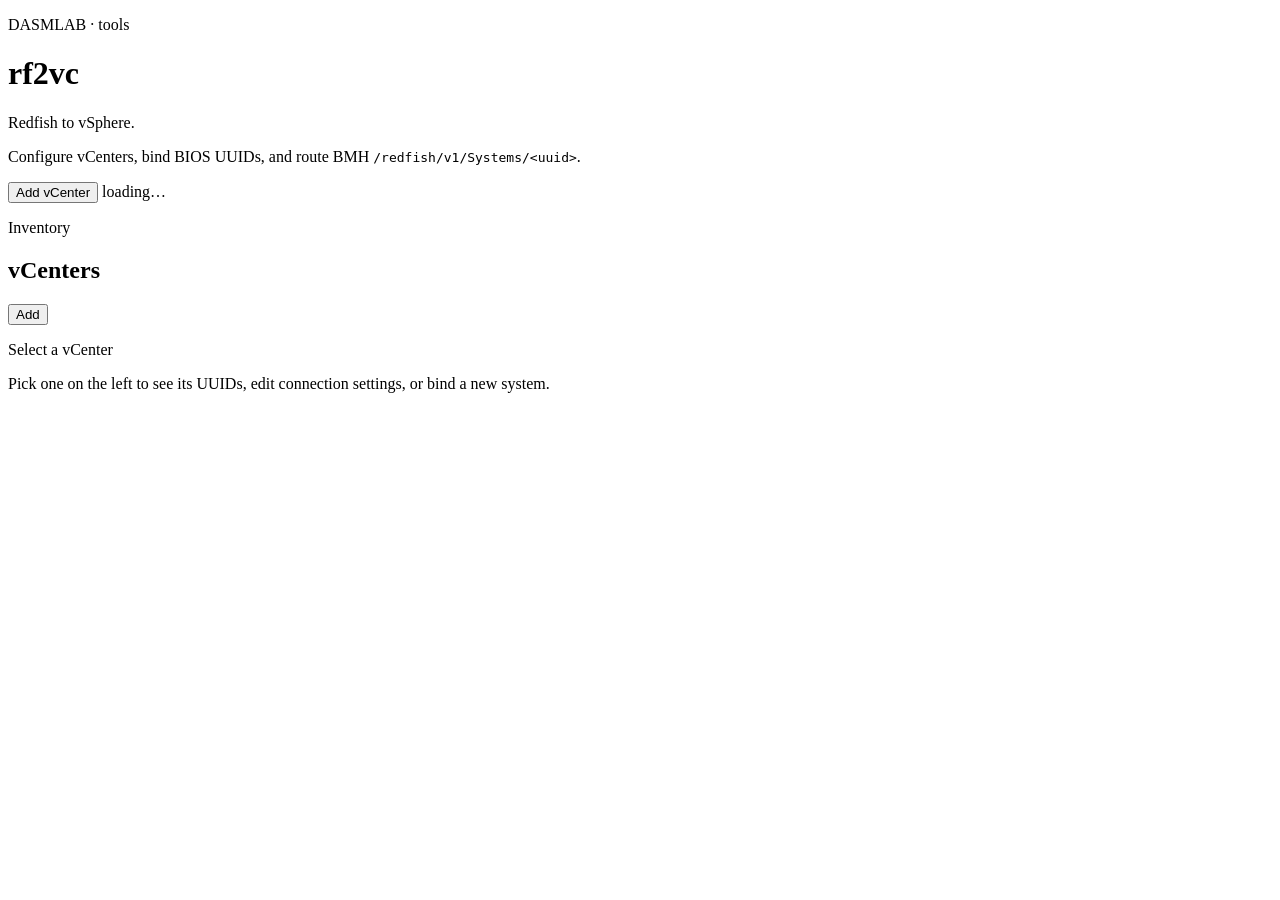
==== web/index.html @ b0296de5 "Make rf2vc public with portable OpenShift manifests. Drop GHCR pull-secret requirements, link images" ====
<!DOCTYPE html>
<html lang="en">
<head>
  <meta charset="utf-8" />
  <meta name="viewport" content="width=device-width, initial-scale=1" />
  <title>rf2vc · DASMLAB</title>
  <link rel="preconnect" href="https://fonts.googleapis.com" />
  <link rel="preconnect" href="https://fonts.gstatic.com" crossorigin />
  <link href="https://fonts.googleapis.com/css2?family=Fraunces:opsz,wght@9..144,600;9..144,700&family=Source+Sans+3:wght@400;600;700&display=swap" rel="stylesheet" />
  <link rel="stylesheet" href="/static/app.css" />
</head>
<body>
  <div class="page">
    <header class="hero-strip rise">
      <div class="hero-noise" aria-hidden="true"></div>
      <div class="hero-orb a" aria-hidden="true"></div>
      <div class="hero-orb b" aria-hidden="true"></div>
      <div class="hero-content">
        <p class="caps">DASMLAB · tools</p>
        <h1 class="brand">rf2vc</h1>
        <p class="headline">Redfish to vSphere.</p>
        <p class="lede">Configure vCenters, bind BIOS UUIDs, and route BMH <code>/redfish/v1/Systems/&lt;uuid&gt;</code>.</p>
        <div class="cta-row">
          <button type="button" class="pill primary" id="btnAddVC">Add vCenter</button>
          <span class="status-chip" id="statusLine">loading…</span>
        </div>
      </div>
    </header>

    <section class="workspace rise" style="--d:80ms">
      <aside class="shell vc-pane">
        <div class="pane-head">
          <div>
            <p class="caps">Inventory</p>
            <h2 class="pane-title">vCenters</h2>
          </div>
          <button type="button" class="pill ghost sm" id="btnAddVC2">Add</button>
        </div>
        <div id="vcList" class="vc-list"></div>
      </aside>

      <main class="shell detail-pane" id="detailPane">
        <div id="detailBody">
          <div class="empty-state">
            <div class="ph-icon" aria-hidden="true"></div>
            <p class="empty-title">Select a vCenter</p>
            <p>Pick one on the left to see its UUIDs, edit connection settings, or bind a new system.</p>
          </div>
        </div>
      </main>
    </section>
  </div>

  <template id="tplVCForm">
    <form class="vc-form" id="vcForm">
      <input type="hidden" name="id" />
      <label>Name <input name="name" required placeholder="lab-vc" /></label>
      <label>URL <input name="url" required placeholder="https://vcenter.example.local" /></label>
      <label>Username <input name="username" required placeholder="administrator@vsphere.local" /></label>
      <label>Password <input name="password" type="password" placeholder="required for new / leave blank to keep" autocomplete="new-password" /></label>
      <div class="row2">
        <label>Datacenter <input name="datacenter" required /></label>
        <label>Datastore <input name="datastore" required /></label>
      </div>
      <label>ISO folder <input name="isoFolder" placeholder="rf2vc/isos" /></label>
      <label class="check"><input type="checkbox" name="insecure" /> Insecure TLS (GOVC_INSECURE)</label>
      <label>Notes <input name="notes" /></label>
      <div class="actions">
        <button type="submit" class="pill primary">Save</button>
        <button type="button" class="pill ghost" data-action="test">Test</button>
        <button type="button" class="pill ghost" data-action="cancel">Cancel</button>
      </div>
      <p class="msg" data-msg="vc"></p>
    </form>
  </template>

  <script src="/static/app.js"></script>
</body>
</html>
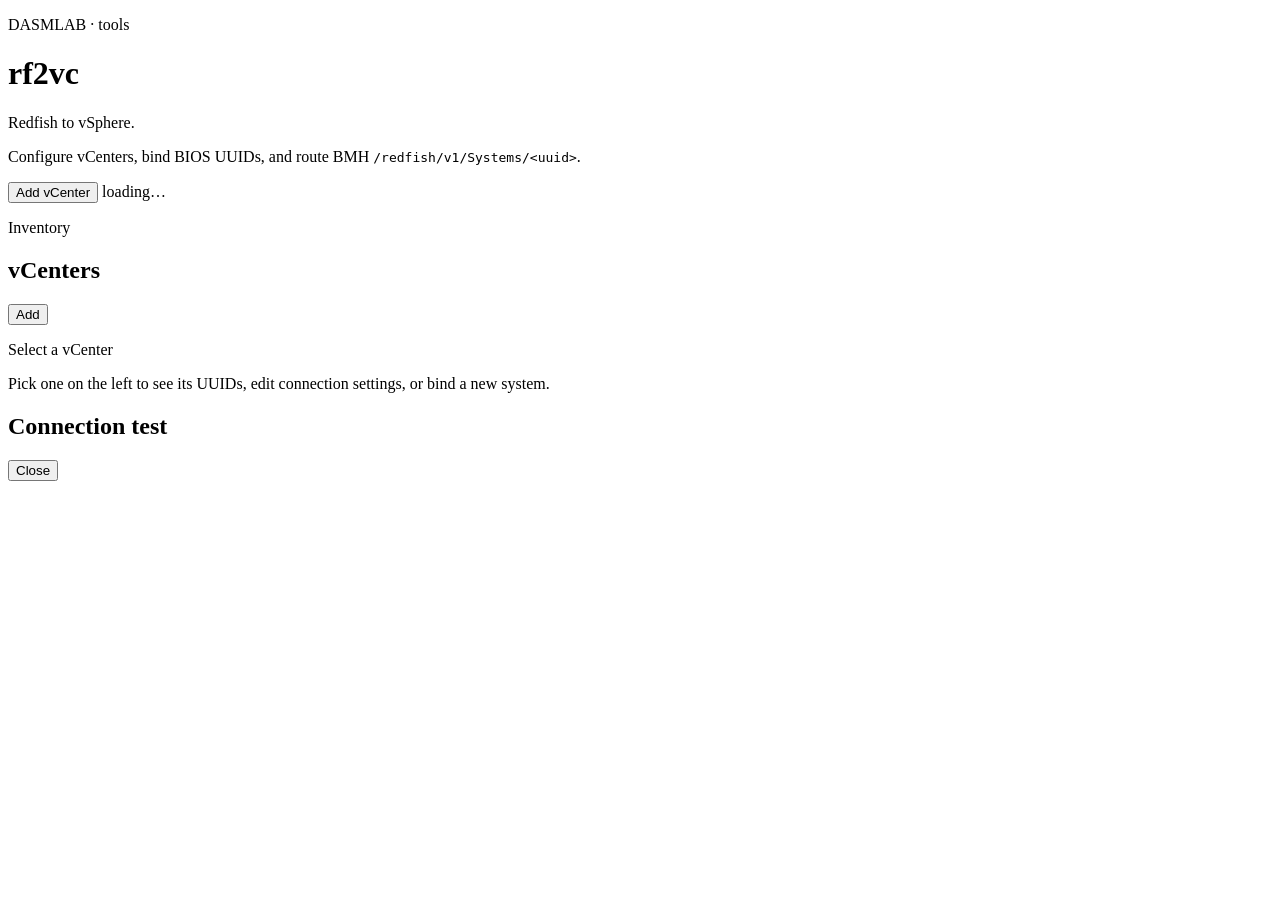
==== commit e9573289: "Fix Test checklist modal and treat datastore NONE as unset. Folder/UUID discovery no longer dies on " ====
--- a/web/index.html
+++ b/web/index.html
@@ -59,9 +59,10 @@
       <label>Username <input name="username" required placeholder="administrator@vsphere.local" /></label>
       <label>Password <input name="password" type="password" placeholder="required for new / leave blank to keep" autocomplete="new-password" /></label>
       <div class="row2">
-        <label>Datacenter <input name="datacenter" required /></label>
-        <label>Datastore <input name="datastore" required /></label>
+        <label>Datacenter <input name="datacenter" required placeholder="Montreal" /></label>
+        <label>Datastore <input name="datastore" placeholder="real DS name (not NONE) — needed for ISO" /></label>
       </div>
+      <label>VM folder (GOVC_FOLDER) <input name="folder" placeholder="/Montreal/vm/VMs/TDM/OpenShift/ACM/LAB" /></label>
       <label>ISO folder <input name="isoFolder" placeholder="rf2vc/isos" /></label>
       <label class="check"><input type="checkbox" name="insecure" /> Insecure TLS (GOVC_INSECURE)</label>
       <label>Notes <input name="notes" /></label>
@@ -74,6 +75,18 @@
     </form>
   </template>
 
+  <div id="testModal" class="modal hidden" role="dialog" aria-modal="true" aria-labelledby="testModalTitle">
+    <div class="modal-backdrop" data-close-test-modal></div>
+    <div class="modal-card">
+      <div class="modal-head">
+        <h2 id="testModalTitle">Connection test</h2>
+        <button type="button" class="pill ghost sm" data-close-test-modal>Close</button>
+      </div>
+      <p class="detail-meta" id="testModalSummary"></p>
+      <ul class="check-list" id="testModalChecks"></ul>
+    </div>
+  </div>
+
   <script src="/static/app.js"></script>
 </body>
 </html>
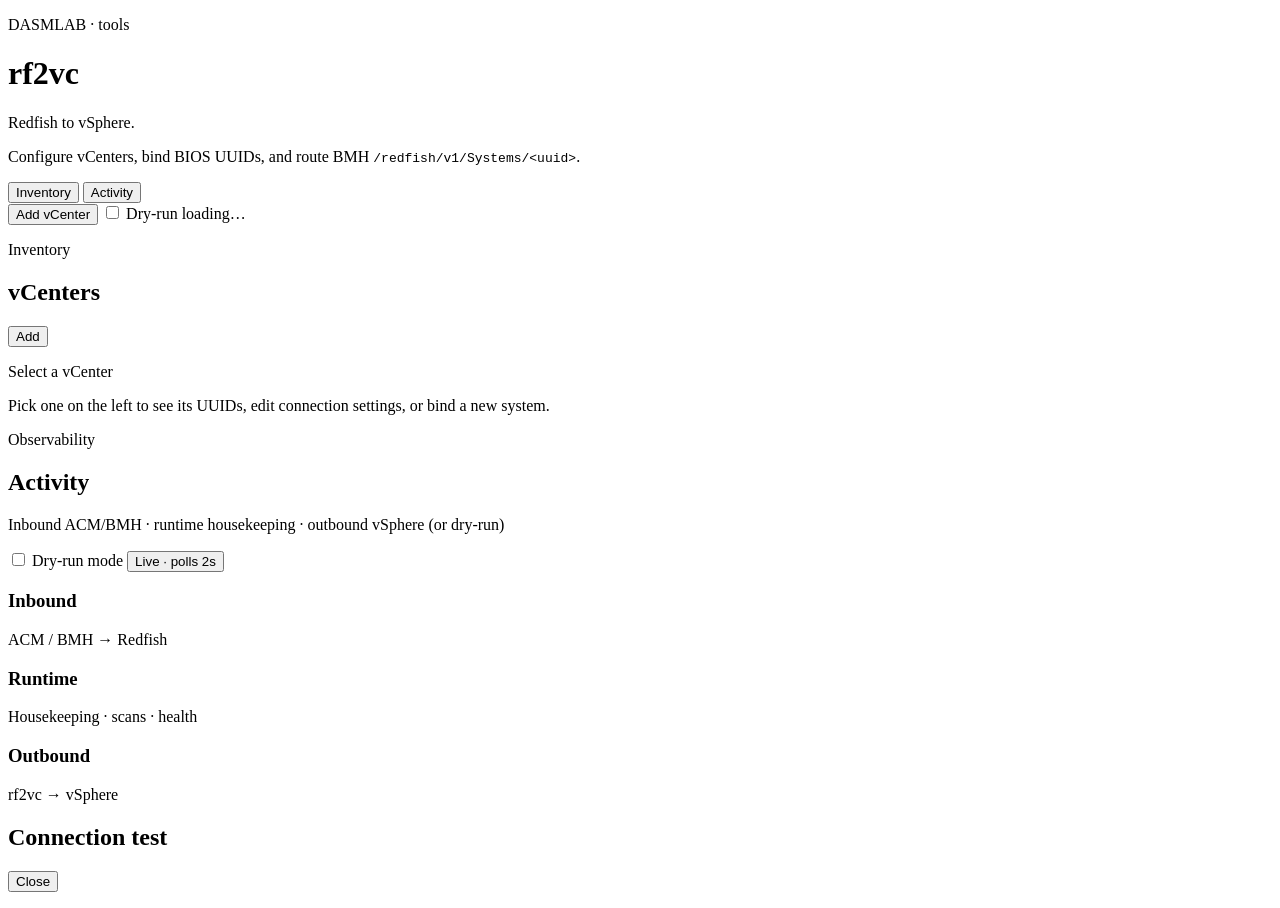
==== commit 27143c08: "Add Activity logs pane, dry-run mode, and reliable folder scans. Three-channel activity bus (inbound" ====
--- a/web/index.html
+++ b/web/index.html
@@ -21,13 +21,21 @@
         <p class="headline">Redfish to vSphere.</p>
         <p class="lede">Configure vCenters, bind BIOS UUIDs, and route BMH <code>/redfish/v1/Systems/&lt;uuid&gt;</code>.</p>
         <div class="cta-row">
+          <nav class="view-nav" aria-label="Primary">
+            <button type="button" class="pill ghost sm active" data-view="inventory" id="navInventory">Inventory</button>
+            <button type="button" class="pill ghost sm" data-view="activity" id="navActivity">Activity</button>
+          </nav>
           <button type="button" class="pill primary" id="btnAddVC">Add vCenter</button>
+          <label class="dry-toggle" title="Fake outbound vSphere mutations (power/ISO); connection and inventory stay real">
+            <input type="checkbox" id="globalDryRun" />
+            <span>Dry-run</span>
+          </label>
           <span class="status-chip" id="statusLine">loading…</span>
         </div>
       </div>
     </header>
 
-    <section class="workspace rise" style="--d:80ms">
+    <section class="workspace rise" id="viewInventory" style="--d:80ms">
       <aside class="shell vc-pane">
         <div class="pane-head">
           <div>
@@ -48,6 +56,46 @@
           </div>
         </div>
       </main>
+    </section>
+
+    <section class="activity-workspace rise hidden" id="viewActivity" style="--d:80ms" aria-label="Activity logs">
+      <div class="activity-toolbar shell">
+        <div>
+          <p class="caps">Observability</p>
+          <h2 class="pane-title">Activity</h2>
+          <p class="detail-meta">Inbound ACM/BMH · runtime housekeeping · outbound vSphere (or dry-run)</p>
+        </div>
+        <div class="activity-toolbar-actions">
+          <label class="dry-toggle">
+            <input type="checkbox" id="activityDryRun" />
+            <span>Dry-run mode</span>
+          </label>
+          <button type="button" class="pill ghost sm" id="btnClearActivityHint" title="Logs are in-memory; restart clears">Live · polls 2s</button>
+        </div>
+      </div>
+      <div class="activity-grid">
+        <article class="shell activity-pane" data-channel="inbound">
+          <header class="activity-pane-head">
+            <h3>Inbound</h3>
+            <p>ACM / BMH → Redfish</p>
+          </header>
+          <div class="activity-log" id="logInbound"></div>
+        </article>
+        <article class="shell activity-pane" data-channel="runtime">
+          <header class="activity-pane-head">
+            <h3>Runtime</h3>
+            <p>Housekeeping · scans · health</p>
+          </header>
+          <div class="activity-log" id="logRuntime"></div>
+        </article>
+        <article class="shell activity-pane" data-channel="outbound">
+          <header class="activity-pane-head">
+            <h3>Outbound</h3>
+            <p>rf2vc → vSphere</p>
+          </header>
+          <div class="activity-log" id="logOutbound"></div>
+        </article>
+      </div>
     </section>
   </div>
 
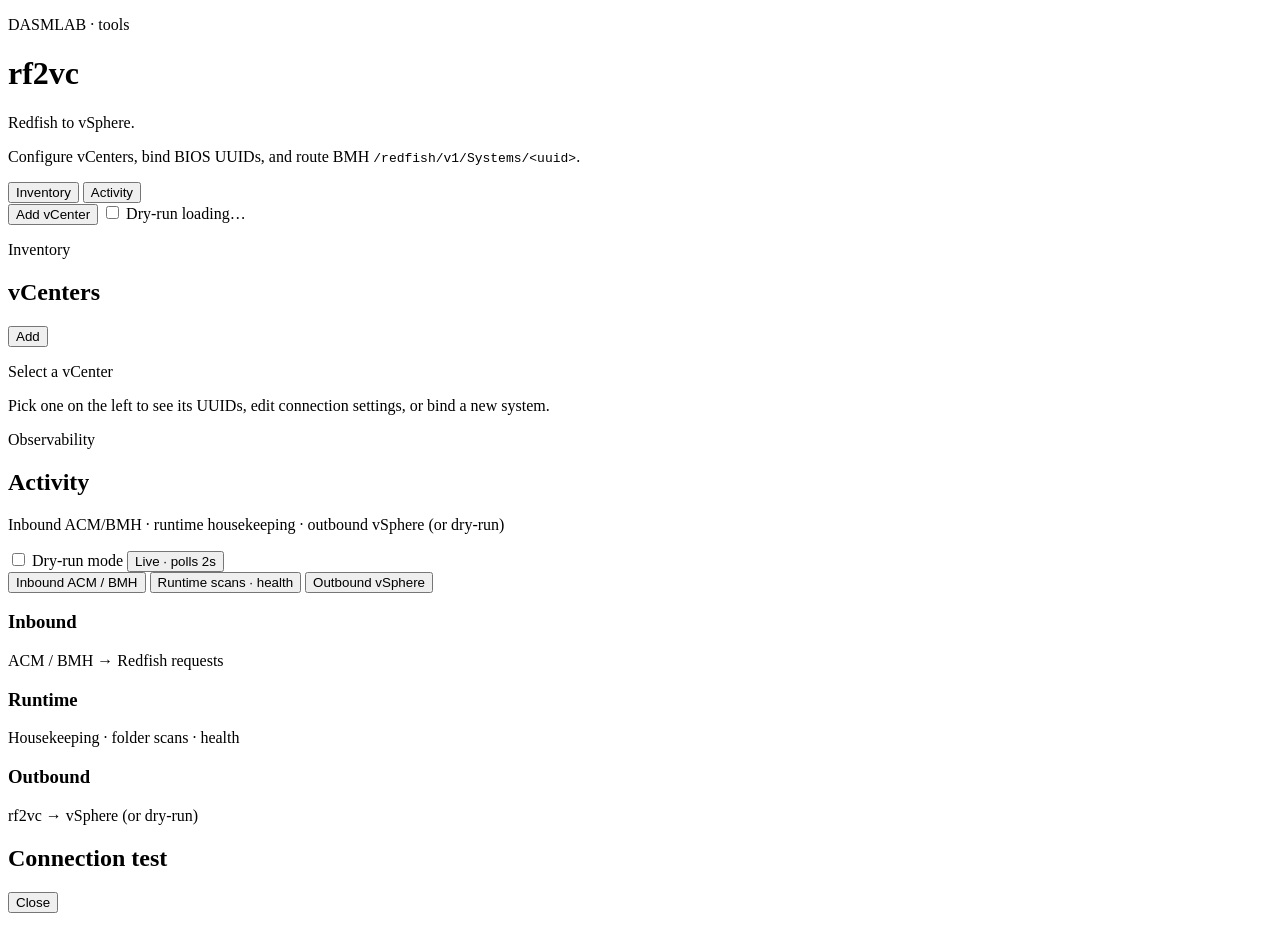
==== commit 130fb7c0: "Polish vCenter detail/Activity UI and clarify Bind/Status feedback. Labeled field grid + health chec" ====
--- a/web/index.html
+++ b/web/index.html
@@ -73,29 +73,44 @@
           <button type="button" class="pill ghost sm" id="btnClearActivityHint" title="Logs are in-memory; restart clears">Live · polls 2s</button>
         </div>
       </div>
-      <div class="activity-grid">
-        <article class="shell activity-pane" data-channel="inbound">
-          <header class="activity-pane-head">
+      <div class="activity-tabs shell" role="tablist" aria-label="Activity channels">
+        <button type="button" class="activity-tab active" data-activity-tab="inbound" role="tab" aria-selected="true">
+          Inbound <span class="tab-hint">ACM / BMH</span>
+        </button>
+        <button type="button" class="activity-tab" data-activity-tab="runtime" role="tab" aria-selected="false">
+          Runtime <span class="tab-hint">scans · health</span>
+        </button>
+        <button type="button" class="activity-tab" data-activity-tab="outbound" role="tab" aria-selected="false">
+          Outbound <span class="tab-hint">vSphere</span>
+        </button>
+      </div>
+      <article class="shell activity-pane activity-pane-full" data-channel="inbound" id="paneInbound">
+        <header class="activity-pane-head">
+          <div>
             <h3>Inbound</h3>
-            <p>ACM / BMH → Redfish</p>
-          </header>
-          <div class="activity-log" id="logInbound"></div>
-        </article>
-        <article class="shell activity-pane" data-channel="runtime">
-          <header class="activity-pane-head">
+            <p>ACM / BMH → Redfish requests</p>
+          </div>
+        </header>
+        <div class="activity-log" id="logInbound"></div>
+      </article>
+      <article class="shell activity-pane activity-pane-full hidden" data-channel="runtime" id="paneRuntime">
+        <header class="activity-pane-head">
+          <div>
             <h3>Runtime</h3>
-            <p>Housekeeping · scans · health</p>
-          </header>
-          <div class="activity-log" id="logRuntime"></div>
-        </article>
-        <article class="shell activity-pane" data-channel="outbound">
-          <header class="activity-pane-head">
+            <p>Housekeeping · folder scans · health</p>
+          </div>
+        </header>
+        <div class="activity-log" id="logRuntime"></div>
+      </article>
+      <article class="shell activity-pane activity-pane-full hidden" data-channel="outbound" id="paneOutbound">
+        <header class="activity-pane-head">
+          <div>
             <h3>Outbound</h3>
-            <p>rf2vc → vSphere</p>
-          </header>
-          <div class="activity-log" id="logOutbound"></div>
-        </article>
-      </div>
+            <p>rf2vc → vSphere (or dry-run)</p>
+          </div>
+        </header>
+        <div class="activity-log" id="logOutbound"></div>
+      </article>
     </section>
   </div>
 
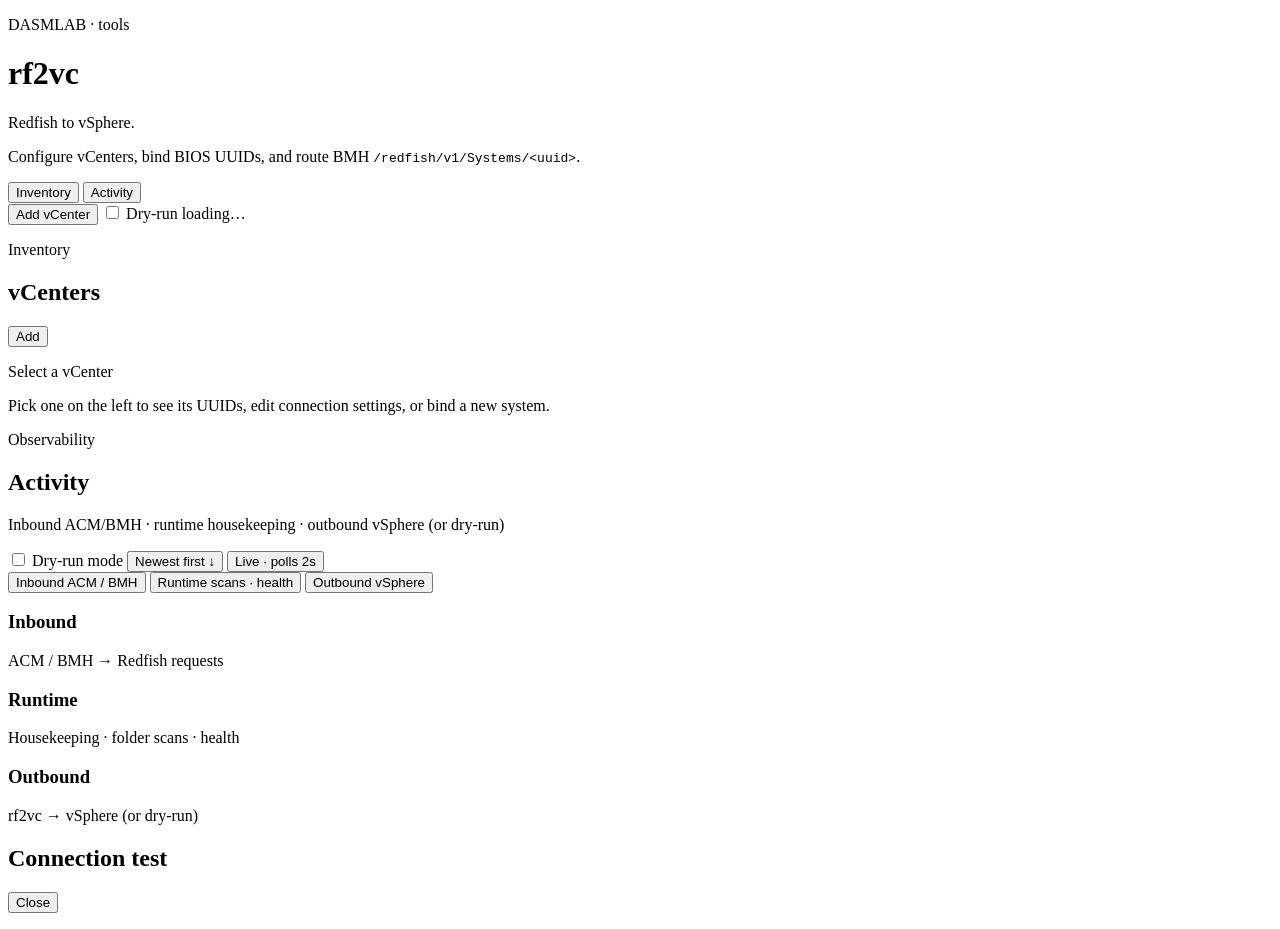
==== commit c7344052: "Activity: newest/oldest-first toggle (newest default, remembered), no duplicate lines on overlapping" ====
--- a/web/index.html
+++ b/web/index.html
@@ -1,155 +1,157 @@
-<!DOCTYPE html>
-<html lang="en">
-<head>
-  <meta charset="utf-8" />
-  <meta name="viewport" content="width=device-width, initial-scale=1" />
-  <title>rf2vc · DASMLAB</title>
-  <link rel="preconnect" href="https://fonts.googleapis.com" />
-  <link rel="preconnect" href="https://fonts.gstatic.com" crossorigin />
-  <link href="https://fonts.googleapis.com/css2?family=Fraunces:opsz,wght@9..144,600;9..144,700&family=Source+Sans+3:wght@400;600;700&display=swap" rel="stylesheet" />
-  <link rel="stylesheet" href="/static/app.css" />
-</head>
-<body>
-  <div class="page">
-    <header class="hero-strip rise">
-      <div class="hero-noise" aria-hidden="true"></div>
-      <div class="hero-orb a" aria-hidden="true"></div>
-      <div class="hero-orb b" aria-hidden="true"></div>
-      <div class="hero-content">
-        <p class="caps">DASMLAB · tools</p>
-        <h1 class="brand">rf2vc</h1>
-        <p class="headline">Redfish to vSphere.</p>
-        <p class="lede">Configure vCenters, bind BIOS UUIDs, and route BMH <code>/redfish/v1/Systems/&lt;uuid&gt;</code>.</p>
-        <div class="cta-row">
-          <nav class="view-nav" aria-label="Primary">
-            <button type="button" class="pill ghost sm active" data-view="inventory" id="navInventory">Inventory</button>
-            <button type="button" class="pill ghost sm" data-view="activity" id="navActivity">Activity</button>
-          </nav>
-          <button type="button" class="pill primary" id="btnAddVC">Add vCenter</button>
-          <label class="dry-toggle" title="Fake outbound vSphere mutations (power/ISO); connection and inventory stay real">
-            <input type="checkbox" id="globalDryRun" />
-            <span>Dry-run</span>
-          </label>
-          <span class="status-chip" id="statusLine">loading…</span>
-        </div>
-      </div>
-    </header>
-
-    <section class="workspace rise" id="viewInventory" style="--d:80ms">
-      <aside class="shell vc-pane">
-        <div class="pane-head">
-          <div>
-            <p class="caps">Inventory</p>
-            <h2 class="pane-title">vCenters</h2>
-          </div>
-          <button type="button" class="pill ghost sm" id="btnAddVC2">Add</button>
-        </div>
-        <div id="vcList" class="vc-list"></div>
-      </aside>
-
-      <main class="shell detail-pane" id="detailPane">
-        <div id="detailBody">
-          <div class="empty-state">
-            <div class="ph-icon" aria-hidden="true"></div>
-            <p class="empty-title">Select a vCenter</p>
-            <p>Pick one on the left to see its UUIDs, edit connection settings, or bind a new system.</p>
-          </div>
-        </div>
-      </main>
-    </section>
-
-    <section class="activity-workspace rise hidden" id="viewActivity" style="--d:80ms" aria-label="Activity logs">
-      <div class="activity-toolbar shell">
-        <div>
-          <p class="caps">Observability</p>
-          <h2 class="pane-title">Activity</h2>
-          <p class="detail-meta">Inbound ACM/BMH · runtime housekeeping · outbound vSphere (or dry-run)</p>
-        </div>
-        <div class="activity-toolbar-actions">
-          <label class="dry-toggle">
-            <input type="checkbox" id="activityDryRun" />
-            <span>Dry-run mode</span>
-          </label>
-          <button type="button" class="pill ghost sm" id="btnClearActivityHint" title="Logs are in-memory; restart clears">Live · polls 2s</button>
-        </div>
-      </div>
-      <div class="activity-tabs shell" role="tablist" aria-label="Activity channels">
-        <button type="button" class="activity-tab active" data-activity-tab="inbound" role="tab" aria-selected="true">
-          Inbound <span class="tab-hint">ACM / BMH</span>
-        </button>
-        <button type="button" class="activity-tab" data-activity-tab="runtime" role="tab" aria-selected="false">
-          Runtime <span class="tab-hint">scans · health</span>
-        </button>
-        <button type="button" class="activity-tab" data-activity-tab="outbound" role="tab" aria-selected="false">
-          Outbound <span class="tab-hint">vSphere</span>
-        </button>
-      </div>
-      <article class="shell activity-pane activity-pane-full" data-channel="inbound" id="paneInbound">
-        <header class="activity-pane-head">
-          <div>
-            <h3>Inbound</h3>
-            <p>ACM / BMH → Redfish requests</p>
-          </div>
-        </header>
-        <div class="activity-log" id="logInbound"></div>
-      </article>
-      <article class="shell activity-pane activity-pane-full hidden" data-channel="runtime" id="paneRuntime">
-        <header class="activity-pane-head">
-          <div>
-            <h3>Runtime</h3>
-            <p>Housekeeping · folder scans · health</p>
-          </div>
-        </header>
-        <div class="activity-log" id="logRuntime"></div>
-      </article>
-      <article class="shell activity-pane activity-pane-full hidden" data-channel="outbound" id="paneOutbound">
-        <header class="activity-pane-head">
-          <div>
-            <h3>Outbound</h3>
-            <p>rf2vc → vSphere (or dry-run)</p>
-          </div>
-        </header>
-        <div class="activity-log" id="logOutbound"></div>
-      </article>
-    </section>
-  </div>
-
-  <template id="tplVCForm">
-    <form class="vc-form" id="vcForm">
-      <input type="hidden" name="id" />
-      <label>Name <input name="name" required placeholder="lab-vc" /></label>
-      <label>URL <input name="url" required placeholder="https://vcenter.example.local" /></label>
-      <label>Username <input name="username" required placeholder="administrator@vsphere.local" /></label>
-      <label>Password <input name="password" type="password" placeholder="required for new / leave blank to keep" autocomplete="new-password" /></label>
-      <div class="row2">
-        <label>Datacenter <input name="datacenter" required placeholder="Montreal" /></label>
-        <label>Datastore <input name="datastore" placeholder="real DS name (not NONE) — needed for ISO" /></label>
-      </div>
-      <label>VM folder (GOVC_FOLDER) <input name="folder" placeholder="/Montreal/vm/VMs/TDM/OpenShift/ACM/LAB" /></label>
-      <label>ISO folder <input name="isoFolder" placeholder="rf2vc/isos" /></label>
-      <label class="check"><input type="checkbox" name="insecure" /> Insecure TLS (GOVC_INSECURE)</label>
-      <label>Notes <input name="notes" /></label>
-      <div class="actions">
-        <button type="submit" class="pill primary">Save</button>
-        <button type="button" class="pill ghost" data-action="test">Test</button>
-        <button type="button" class="pill ghost" data-action="cancel">Cancel</button>
-      </div>
-      <p class="msg" data-msg="vc"></p>
-    </form>
-  </template>
-
-  <div id="testModal" class="modal hidden" role="dialog" aria-modal="true" aria-labelledby="testModalTitle">
-    <div class="modal-backdrop" data-close-test-modal></div>
-    <div class="modal-card">
-      <div class="modal-head">
-        <h2 id="testModalTitle">Connection test</h2>
-        <button type="button" class="pill ghost sm" data-close-test-modal>Close</button>
-      </div>
-      <p class="detail-meta" id="testModalSummary"></p>
-      <ul class="check-list" id="testModalChecks"></ul>
-    </div>
-  </div>
-
-  <script src="/static/app.js"></script>
-</body>
-</html>
+<!DOCTYPE html>
+<html lang="en">
+<head>
+  <meta charset="utf-8" />
+  <meta name="viewport" content="width=device-width, initial-scale=1" />
+  <title>rf2vc · DASMLAB</title>
+  <link rel="preconnect" href="https://fonts.googleapis.com" />
+  <link rel="preconnect" href="https://fonts.gstatic.com" crossorigin />
+  <link href="https://fonts.googleapis.com/css2?family=Fraunces:opsz,wght@9..144,600;9..144,700&family=Source+Sans+3:wght@400;600;700&display=swap" rel="stylesheet" />
+  <link rel="stylesheet" href="/static/app.css" />
+</head>
+<body>
+  <div class="page">
+    <header class="hero-strip rise">
+      <div class="hero-noise" aria-hidden="true"></div>
+      <div class="hero-orb a" aria-hidden="true"></div>
+      <div class="hero-orb b" aria-hidden="true"></div>
+      <div class="hero-content">
+        <p class="caps">DASMLAB · tools</p>
+        <h1 class="brand">rf2vc</h1>
+        <p class="headline">Redfish to vSphere.</p>
+        <p class="lede">Configure vCenters, bind BIOS UUIDs, and route BMH <code>/redfish/v1/Systems/&lt;uuid&gt;</code>.</p>
+        <div class="cta-row">
+          <nav class="view-nav" aria-label="Primary">
+            <button type="button" class="pill ghost sm active" data-view="inventory" id="navInventory">Inventory</button>
+            <button type="button" class="pill ghost sm" data-view="activity" id="navActivity">Activity</button>
+          </nav>
+          <button type="button" class="pill primary" id="btnAddVC">Add vCenter</button>
+          <label class="dry-toggle" title="Fake outbound vSphere mutations (power/ISO); connection and inventory stay real">
+            <input type="checkbox" id="globalDryRun" />
+            <span>Dry-run</span>
+          </label>
+          <span class="status-chip" id="statusLine">loading…</span>
+          <span class="status-chip hidden" id="whoami"></span>
+        </div>
+      </div>
+    </header>
+
+    <section class="workspace rise" id="viewInventory" style="--d:80ms">
+      <aside class="shell vc-pane">
+        <div class="pane-head">
+          <div>
+            <p class="caps">Inventory</p>
+            <h2 class="pane-title">vCenters</h2>
+          </div>
+          <button type="button" class="pill ghost sm" id="btnAddVC2">Add</button>
+        </div>
+        <div id="vcList" class="vc-list"></div>
+      </aside>
+
+      <main class="shell detail-pane" id="detailPane">
+        <div id="detailBody">
+          <div class="empty-state">
+            <div class="ph-icon" aria-hidden="true"></div>
+            <p class="empty-title">Select a vCenter</p>
+            <p>Pick one on the left to see its UUIDs, edit connection settings, or bind a new system.</p>
+          </div>
+        </div>
+      </main>
+    </section>
+
+    <section class="activity-workspace rise hidden" id="viewActivity" style="--d:80ms" aria-label="Activity logs">
+      <div class="activity-toolbar shell">
+        <div>
+          <p class="caps">Observability</p>
+          <h2 class="pane-title">Activity</h2>
+          <p class="detail-meta">Inbound ACM/BMH · runtime housekeeping · outbound vSphere (or dry-run)</p>
+        </div>
+        <div class="activity-toolbar-actions">
+          <label class="dry-toggle">
+            <input type="checkbox" id="activityDryRun" />
+            <span>Dry-run mode</span>
+          </label>
+          <button type="button" class="pill ghost sm" id="btnActivityOrder" aria-pressed="true" title="Toggle newest-first / oldest-first">Newest first ↓</button>
+          <button type="button" class="pill ghost sm" id="btnClearActivityHint" title="Logs are in-memory; restart clears">Live · polls 2s</button>
+        </div>
+      </div>
+      <div class="activity-tabs shell" role="tablist" aria-label="Activity channels">
+        <button type="button" class="activity-tab active" data-activity-tab="inbound" role="tab" aria-selected="true">
+          Inbound <span class="tab-hint">ACM / BMH</span>
+        </button>
+        <button type="button" class="activity-tab" data-activity-tab="runtime" role="tab" aria-selected="false">
+          Runtime <span class="tab-hint">scans · health</span>
+        </button>
+        <button type="button" class="activity-tab" data-activity-tab="outbound" role="tab" aria-selected="false">
+          Outbound <span class="tab-hint">vSphere</span>
+        </button>
+      </div>
+      <article class="shell activity-pane activity-pane-full" data-channel="inbound" id="paneInbound">
+        <header class="activity-pane-head">
+          <div>
+            <h3>Inbound</h3>
+            <p>ACM / BMH → Redfish requests</p>
+          </div>
+        </header>
+        <div class="activity-log" id="logInbound"></div>
+      </article>
+      <article class="shell activity-pane activity-pane-full hidden" data-channel="runtime" id="paneRuntime">
+        <header class="activity-pane-head">
+          <div>
+            <h3>Runtime</h3>
+            <p>Housekeeping · folder scans · health</p>
+          </div>
+        </header>
+        <div class="activity-log" id="logRuntime"></div>
+      </article>
+      <article class="shell activity-pane activity-pane-full hidden" data-channel="outbound" id="paneOutbound">
+        <header class="activity-pane-head">
+          <div>
+            <h3>Outbound</h3>
+            <p>rf2vc → vSphere (or dry-run)</p>
+          </div>
+        </header>
+        <div class="activity-log" id="logOutbound"></div>
+      </article>
+    </section>
+  </div>
+
+  <template id="tplVCForm">
+    <form class="vc-form" id="vcForm">
+      <input type="hidden" name="id" />
+      <label>Name <input name="name" required placeholder="lab-vc" /></label>
+      <label>URL <input name="url" required placeholder="https://vcenter.example.local" /></label>
+      <label>Username <input name="username" required placeholder="administrator@vsphere.local" /></label>
+      <label>Password <input name="password" type="password" placeholder="required for new / leave blank to keep" autocomplete="new-password" /></label>
+      <div class="row2">
+        <label>Datacenter <input name="datacenter" required placeholder="Montreal" /></label>
+        <label>Datastore <input name="datastore" placeholder="real DS name (not NONE) — needed for ISO" /></label>
+      </div>
+      <label>VM folder (GOVC_FOLDER) <input name="folder" placeholder="/Montreal/vm/VMs/TDM/OpenShift/ACM/LAB" /></label>
+      <label>ISO folder <input name="isoFolder" placeholder="rf2vc/isos" /></label>
+      <label class="check"><input type="checkbox" name="insecure" /> Insecure TLS (GOVC_INSECURE)</label>
+      <label>Notes <input name="notes" /></label>
+      <div class="actions">
+        <button type="submit" class="pill primary">Save</button>
+        <button type="button" class="pill ghost" data-action="test">Test</button>
+        <button type="button" class="pill ghost" data-action="cancel">Cancel</button>
+      </div>
+      <p class="msg" data-msg="vc"></p>
+    </form>
+  </template>
+
+  <div id="testModal" class="modal hidden" role="dialog" aria-modal="true" aria-labelledby="testModalTitle">
+    <div class="modal-backdrop" data-close-test-modal></div>
+    <div class="modal-card">
+      <div class="modal-head">
+        <h2 id="testModalTitle">Connection test</h2>
+        <button type="button" class="pill ghost sm" data-close-test-modal>Close</button>
+      </div>
+      <p class="detail-meta" id="testModalSummary"></p>
+      <ul class="check-list" id="testModalChecks"></ul>
+    </div>
+  </div>
+
+  <script src="/static/app.js"></script>
+</body>
+</html>
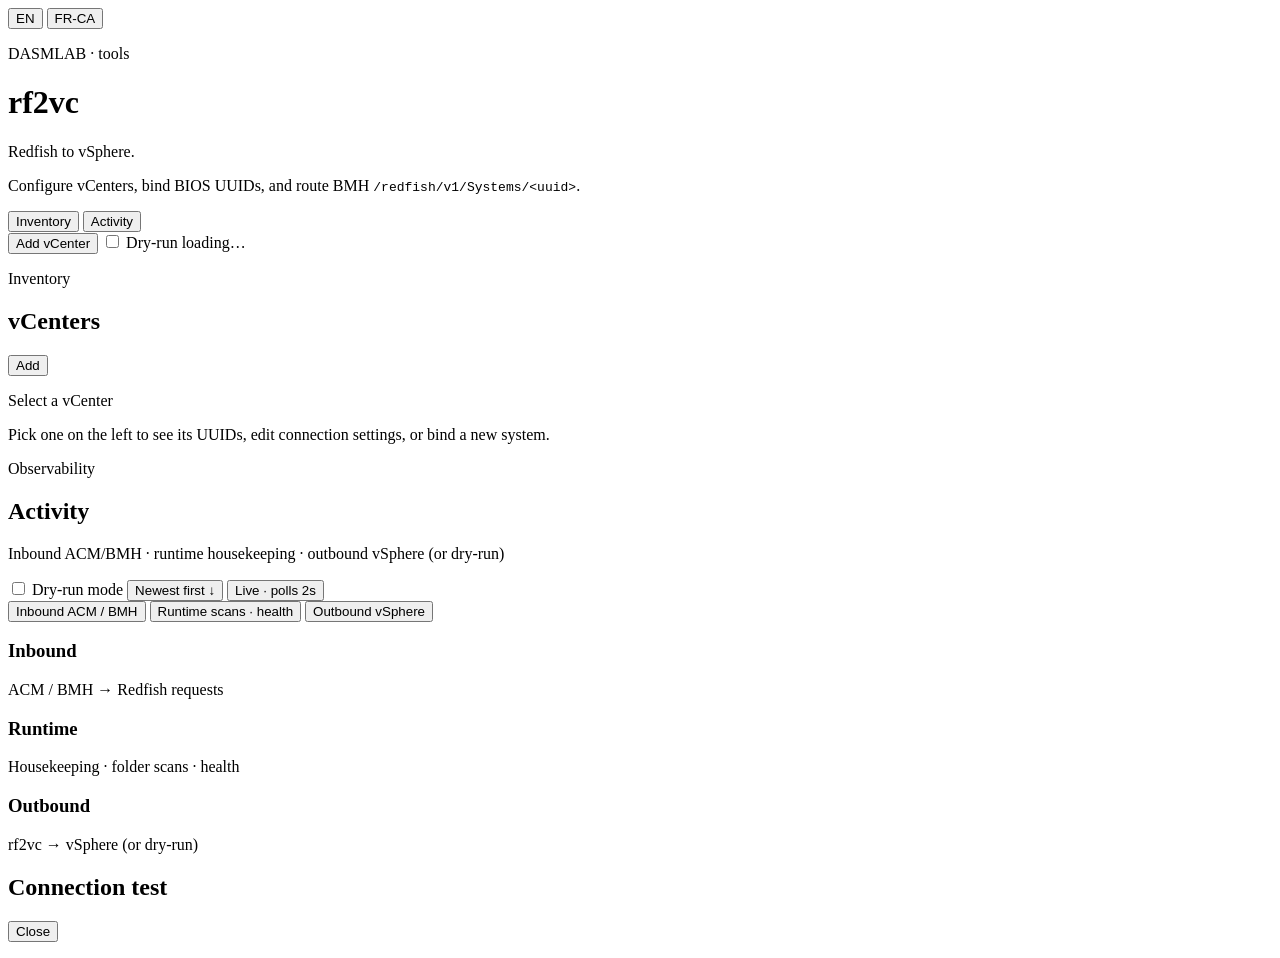
==== commit f37e69c8: "UI: EN | FR-CA (Québec French) language toggle for dashboard and sign-in page" ====
--- a/web/index.html
+++ b/web/index.html
@@ -15,22 +15,26 @@
       <div class="hero-noise" aria-hidden="true"></div>
       <div class="hero-orb a" aria-hidden="true"></div>
       <div class="hero-orb b" aria-hidden="true"></div>
+      <div class="lang-toggle" role="group" data-i18n-aria="lang.title">
+        <button type="button" data-lang="en" lang="en" title="English">EN</button>
+        <button type="button" data-lang="fr-CA" lang="fr-CA" title="Français (Québec)">FR-CA</button>
+      </div>
       <div class="hero-content">
-        <p class="caps">DASMLAB · tools</p>
+        <p class="caps" data-i18n="hero.caps">DASMLAB · tools</p>
         <h1 class="brand">rf2vc</h1>
-        <p class="headline">Redfish to vSphere.</p>
-        <p class="lede">Configure vCenters, bind BIOS UUIDs, and route BMH <code>/redfish/v1/Systems/&lt;uuid&gt;</code>.</p>
+        <p class="headline" data-i18n="hero.headline">Redfish to vSphere.</p>
+        <p class="lede" data-i18n-html="hero.lede">Configure vCenters, bind BIOS UUIDs, and route BMH <code>/redfish/v1/Systems/&lt;uuid&gt;</code>.</p>
         <div class="cta-row">
           <nav class="view-nav" aria-label="Primary">
-            <button type="button" class="pill ghost sm active" data-view="inventory" id="navInventory">Inventory</button>
-            <button type="button" class="pill ghost sm" data-view="activity" id="navActivity">Activity</button>
+            <button type="button" class="pill ghost sm active" data-view="inventory" id="navInventory" data-i18n="nav.inventory">Inventory</button>
+            <button type="button" class="pill ghost sm" data-view="activity" id="navActivity" data-i18n="nav.activity">Activity</button>
           </nav>
-          <button type="button" class="pill primary" id="btnAddVC">Add vCenter</button>
-          <label class="dry-toggle" title="Fake outbound vSphere mutations (power/ISO); connection and inventory stay real">
+          <button type="button" class="pill primary" id="btnAddVC" data-i18n="btn.addVC">Add vCenter</button>
+          <label class="dry-toggle" data-i18n-title="dry.title" title="Fake outbound vSphere mutations (power/ISO); connection and inventory stay real">
             <input type="checkbox" id="globalDryRun" />
-            <span>Dry-run</span>
+            <span data-i18n="dry.label">Dry-run</span>
           </label>
-          <span class="status-chip" id="statusLine">loading…</span>
+          <span class="status-chip" id="statusLine" data-i18n="status.loading">loading…</span>
           <span class="status-chip hidden" id="whoami"></span>
         </div>
       </div>
@@ -40,10 +44,10 @@
       <aside class="shell vc-pane">
         <div class="pane-head">
           <div>
-            <p class="caps">Inventory</p>
-            <h2 class="pane-title">vCenters</h2>
+            <p class="caps" data-i18n="inv.caps">Inventory</p>
+            <h2 class="pane-title" data-i18n="inv.title">vCenters</h2>
           </div>
-          <button type="button" class="pill ghost sm" id="btnAddVC2">Add</button>
+          <button type="button" class="pill ghost sm" id="btnAddVC2" data-i18n="btn.add">Add</button>
         </div>
         <div id="vcList" class="vc-list"></div>
       </aside>
@@ -52,8 +56,8 @@
         <div id="detailBody">
           <div class="empty-state">
             <div class="ph-icon" aria-hidden="true"></div>
-            <p class="empty-title">Select a vCenter</p>
-            <p>Pick one on the left to see its UUIDs, edit connection settings, or bind a new system.</p>
+            <p class="empty-title" data-i18n="empty.title">Select a vCenter</p>
+            <p data-i18n="empty.body">Pick one on the left to see its UUIDs, edit connection settings, or bind a new system.</p>
           </div>
         </div>
       </main>
@@ -62,35 +66,35 @@
     <section class="activity-workspace rise hidden" id="viewActivity" style="--d:80ms" aria-label="Activity logs">
       <div class="activity-toolbar shell">
         <div>
-          <p class="caps">Observability</p>
-          <h2 class="pane-title">Activity</h2>
-          <p class="detail-meta">Inbound ACM/BMH · runtime housekeeping · outbound vSphere (or dry-run)</p>
+          <p class="caps" data-i18n="act.caps">Observability</p>
+          <h2 class="pane-title" data-i18n="act.title">Activity</h2>
+          <p class="detail-meta" data-i18n="act.meta">Inbound ACM/BMH · runtime housekeeping · outbound vSphere (or dry-run)</p>
         </div>
         <div class="activity-toolbar-actions">
           <label class="dry-toggle">
             <input type="checkbox" id="activityDryRun" />
-            <span>Dry-run mode</span>
+            <span data-i18n="act.dry">Dry-run mode</span>
           </label>
-          <button type="button" class="pill ghost sm" id="btnActivityOrder" aria-pressed="true" title="Toggle newest-first / oldest-first">Newest first ↓</button>
-          <button type="button" class="pill ghost sm" id="btnClearActivityHint" title="Logs are in-memory; restart clears">Live · polls 2s</button>
+          <button type="button" class="pill ghost sm" id="btnActivityOrder" aria-pressed="true" data-i18n-title="act.orderTitle" title="Toggle newest-first / oldest-first">Newest first ↓</button>
+          <button type="button" class="pill ghost sm" id="btnClearActivityHint" data-i18n="act.live" data-i18n-title="act.liveTitle" title="Logs are in-memory; restart clears">Live · polls 2s</button>
         </div>
       </div>
-      <div class="activity-tabs shell" role="tablist" aria-label="Activity channels">
+      <div class="activity-tabs shell" role="tablist" data-i18n-aria="act.tabsLabel" aria-label="Activity channels">
         <button type="button" class="activity-tab active" data-activity-tab="inbound" role="tab" aria-selected="true">
-          Inbound <span class="tab-hint">ACM / BMH</span>
+          <span data-i18n="act.inbound">Inbound</span> <span class="tab-hint" data-i18n="act.inboundHint">ACM / BMH</span>
         </button>
         <button type="button" class="activity-tab" data-activity-tab="runtime" role="tab" aria-selected="false">
-          Runtime <span class="tab-hint">scans · health</span>
+          <span data-i18n="act.runtime">Runtime</span> <span class="tab-hint" data-i18n="act.runtimeHint">scans · health</span>
         </button>
         <button type="button" class="activity-tab" data-activity-tab="outbound" role="tab" aria-selected="false">
-          Outbound <span class="tab-hint">vSphere</span>
+          <span data-i18n="act.outbound">Outbound</span> <span class="tab-hint" data-i18n="act.outboundHint">vSphere</span>
         </button>
       </div>
       <article class="shell activity-pane activity-pane-full" data-channel="inbound" id="paneInbound">
         <header class="activity-pane-head">
           <div>
-            <h3>Inbound</h3>
-            <p>ACM / BMH → Redfish requests</p>
+            <h3 data-i18n="act.inbound">Inbound</h3>
+            <p data-i18n="act.inboundDesc">ACM / BMH → Redfish requests</p>
           </div>
         </header>
         <div class="activity-log" id="logInbound"></div>
@@ -98,8 +102,8 @@
       <article class="shell activity-pane activity-pane-full hidden" data-channel="runtime" id="paneRuntime">
         <header class="activity-pane-head">
           <div>
-            <h3>Runtime</h3>
-            <p>Housekeeping · folder scans · health</p>
+            <h3 data-i18n="act.runtime">Runtime</h3>
+            <p data-i18n="act.runtimeDesc">Housekeeping · folder scans · health</p>
           </div>
         </header>
         <div class="activity-log" id="logRuntime"></div>
@@ -107,8 +111,8 @@
       <article class="shell activity-pane activity-pane-full hidden" data-channel="outbound" id="paneOutbound">
         <header class="activity-pane-head">
           <div>
-            <h3>Outbound</h3>
-            <p>rf2vc → vSphere (or dry-run)</p>
+            <h3 data-i18n="act.outbound">Outbound</h3>
+            <p data-i18n="act.outboundDesc">rf2vc → vSphere (or dry-run)</p>
           </div>
         </header>
         <div class="activity-log" id="logOutbound"></div>
@@ -119,22 +123,22 @@
   <template id="tplVCForm">
     <form class="vc-form" id="vcForm">
       <input type="hidden" name="id" />
-      <label>Name <input name="name" required placeholder="lab-vc" /></label>
-      <label>URL <input name="url" required placeholder="https://vcenter.example.local" /></label>
-      <label>Username <input name="username" required placeholder="administrator@vsphere.local" /></label>
-      <label>Password <input name="password" type="password" placeholder="required for new / leave blank to keep" autocomplete="new-password" /></label>
+      <label><span data-i18n="form.name">Name</span> <input name="name" required placeholder="lab-vc" /></label>
+      <label><span data-i18n="form.url">URL</span> <input name="url" required placeholder="https://vcenter.example.local" /></label>
+      <label><span data-i18n="form.username">Username</span> <input name="username" required placeholder="administrator@vsphere.local" /></label>
+      <label><span data-i18n="form.password">Password</span> <input name="password" type="password" data-i18n-placeholder="form.passwordPh" placeholder="required for new / leave blank to keep" autocomplete="new-password" /></label>
       <div class="row2">
-        <label>Datacenter <input name="datacenter" required placeholder="Montreal" /></label>
-        <label>Datastore <input name="datastore" placeholder="real DS name (not NONE) — needed for ISO" /></label>
+        <label><span data-i18n="form.datacenter">Datacenter</span> <input name="datacenter" required placeholder="Montreal" /></label>
+        <label><span data-i18n="form.datastore">Datastore</span> <input name="datastore" data-i18n-placeholder="form.datastorePh" placeholder="real DS name (not NONE) — needed for ISO" /></label>
       </div>
-      <label>VM folder (GOVC_FOLDER) <input name="folder" placeholder="/Montreal/vm/VMs/TDM/OpenShift/ACM/LAB" /></label>
-      <label>ISO folder <input name="isoFolder" placeholder="rf2vc/isos" /></label>
-      <label class="check"><input type="checkbox" name="insecure" /> Insecure TLS (GOVC_INSECURE)</label>
-      <label>Notes <input name="notes" /></label>
+      <label><span data-i18n="form.folder">VM folder (GOVC_FOLDER)</span> <input name="folder" placeholder="/Montreal/vm/VMs/TDM/OpenShift/ACM/LAB" /></label>
+      <label><span data-i18n="form.isoFolder">ISO folder</span> <input name="isoFolder" placeholder="rf2vc/isos" /></label>
+      <label class="check"><input type="checkbox" name="insecure" /> <span data-i18n="form.insecure">Insecure TLS (GOVC_INSECURE)</span></label>
+      <label><span data-i18n="form.notes">Notes</span> <input name="notes" /></label>
       <div class="actions">
-        <button type="submit" class="pill primary">Save</button>
-        <button type="button" class="pill ghost" data-action="test">Test</button>
-        <button type="button" class="pill ghost" data-action="cancel">Cancel</button>
+        <button type="submit" class="pill primary" data-i18n="btn.save">Save</button>
+        <button type="button" class="pill ghost" data-action="test" data-i18n="btn.test">Test</button>
+        <button type="button" class="pill ghost" data-action="cancel" data-i18n="btn.cancel">Cancel</button>
       </div>
       <p class="msg" data-msg="vc"></p>
     </form>
@@ -144,14 +148,15 @@
     <div class="modal-backdrop" data-close-test-modal></div>
     <div class="modal-card">
       <div class="modal-head">
-        <h2 id="testModalTitle">Connection test</h2>
-        <button type="button" class="pill ghost sm" data-close-test-modal>Close</button>
+        <h2 id="testModalTitle" data-i18n="modal.title">Connection test</h2>
+        <button type="button" class="pill ghost sm" data-close-test-modal data-i18n="btn.close">Close</button>
       </div>
       <p class="detail-meta" id="testModalSummary"></p>
       <ul class="check-list" id="testModalChecks"></ul>
     </div>
   </div>
 
+  <script src="/static/i18n.js"></script>
   <script src="/static/app.js"></script>
 </body>
 </html>
